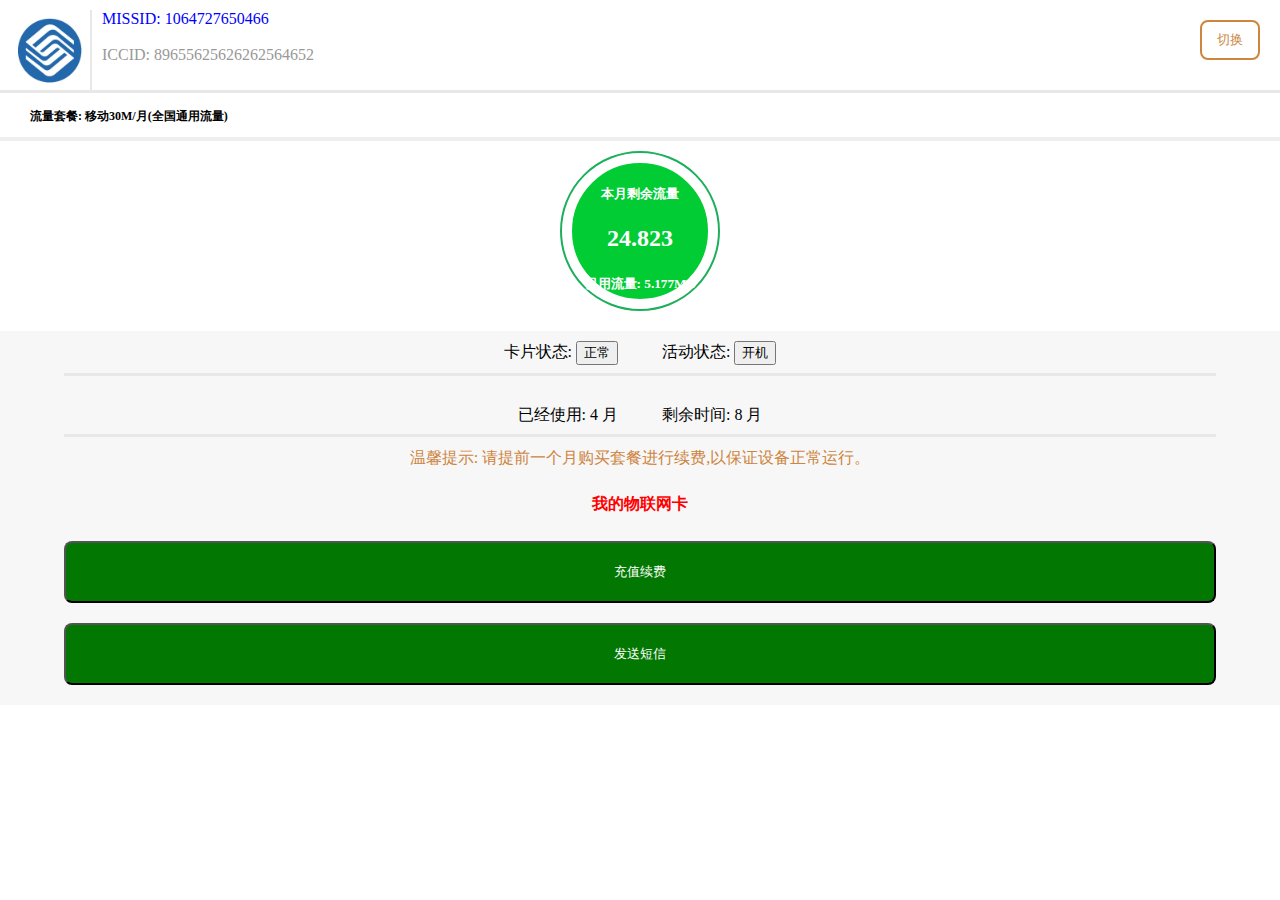
==== card/index.html @ 6b2dac19 "card" ====
<!DOCTYPE html>
<html>

<head>
    <meta charset="utf-8" />
    <meta http-equiv="X-UA-Compatible" content="IE=edge">
    <title>Page Title</title>
    <meta name="viewport" content="width=device-width, initial-scale=1">
    <link rel="stylesheet" type="text/css" media="screen" href="main.css" />
    <script src="main.js"></script>
    <style lang="css">
        body {
            margin: 0 auto;
        }

        div.data_package_card {
            margin-left: 10px;
            margin-top: 10px;
        }

        div.card_info {
            margin-left: 10px;
            float: left;
        }

        img.company-logo {
            float: left;
            height: 80px;
            width: 80px;
        }

        div.slicer_line {
            float: left;
            height: 80px;
            width: 2px;
            background-color: rgb(232, 232, 232);
        }

        button.switch_card {
            margin-top: 10px;
            float: right;
            width: 60px;
            height: 40px;
            border-radius: 8px;
            margin-right: 20px;
            background-color: #fff;
            border: 2px solid peru;
            color: peru;
        }

        div.data_package_size {
            clear: both;
        }

        div.data_package_size hr {
            width: 100%;
            height: 3px;
            border: none;
            border-top: 3px solid rgb(232, 232, 232);
        }

         div.data_package_size h3 {
             margin-left: 30px;
             font-size: 12px;
         }

        .data_packag_bg {
            width: 100%;
            height: 4px;
            background-color: #eee;
        }


        .data_package_circle {
            position: relative;
            box-sizing: border-box;
            margin-top: 10px;
            height: 160px;
        }

        .data_package_big {
            width: 160px;
            height: 160px;
            border: 2px solid rgb(29, 175, 92);
            border-radius: 50%;
            position: absolute;
            margin: auto;
            left: 0;
            top: 0;
            right: 0;
            bottom: 0;
            box-sizing: border-box;
        }

        .data_package_small {
            width: 140px;
            height: 140px;
            border: 2px solid #fff;
            border-radius: 50%;
            position: absolute;
            margin: auto;
            left: 0;
            top: 0;
            right: 0;
            bottom: 0;
            box-sizing: border-box;
            background-color: rgb(1, 204, 52);
            text-align: center;
        }

        h2,
        h5 {
            color: #fff;
        }

        .data_package_status {
            margin-top: 20px;
            padding-top: 10px;
            text-align: center;
            background-color: rgb(247, 247, 247);
        }

        hr {
            width: 90%;
            height: 3px;
            border: none;
            border-top: 3px solid rgb(232, 232, 232);
        }

        .data_package_hint p {
            margin: 0 10%;
            color: peru;
        }

        button.user_action_btn {
            width: 90%;
            padding: 20px;
            color: #fff;
            background-color: rgb(2, 119, 1);
            border-radius: 8px;
            margin-bottom: 20px;
        }
    </style>
</head>

<body>
    <section role="data_package_card">
        <div class="data_package_card">
            <img class="company-logo" src="timg.jpeg" alt="">
            <div class="slicer_line"></div>
            <div class="card_info">
                <span style="color: blue">MISSID: 1064727650466</span>
                <br>
                <br>
                <span style="color: #999">ICCID: 89655625626262564652</span>
                <br>
            </div>

            <div class="switch_card">
                <button class="switch_card">
                        切换
                </button>
            </div>
        </div>
    </section>

    <section role="data_package">

        <div class="data_package_size">
            <hr>
            <h3>流量套餐: 移动30M/月(全国通用流量)</h3>
            <div class=data_packag_bg>
            </div>
        </div>
    </section>
    <section role="data_package_chart">
        <div class="data_package_circle">
            <div class="data_package_big"></div>
            <div class="data_package_small">
                <h5>本月剩余流量</h5>
                <h2>24.823</h2>
                <h5>已用流量: 5.177MB</h5>
                <h5>短信使用 0 条</h5>
            </div>
        </div>
    </section>

    <section role="data_package_status">
        <div class="data_package_status">
            <div class="data_package_status1">
                <span>卡片状态:
                    <button>正常</button>
                </span>
                &nbsp; &nbsp; &nbsp; &nbsp; &nbsp;
                <span>活动状态:
                    <button>开机</button>
                </span>
                <hr>
            </div>

            <br>
            <div class="data_package_status2">
                <span>已经使用: 4 月</span>
                &nbsp; &nbsp; &nbsp; &nbsp; &nbsp;
                <span>剩余时间: 8 月</span>
                <hr>
            </div>

            <div class="data_package_hint">
                <p>
                    温馨提示: 请提前一个月购买套餐进行续费,以保证设备正常运行。
                </p>
            </div>
            <div class="data_package_username">
                <h4 style="color: red; padding: 4px 0;">我的物联网卡</h4>
            </div>

            <div class="data_package_renew">
                <button class="user_action_btn">充值续费</button>
            </div>

            <div class="data_package_sendmsg">
                <button class="user_action_btn">发送短信</button>
            </div>
        </div>
    </section>

    <javascript>

    </javascript>
</body>

</html>
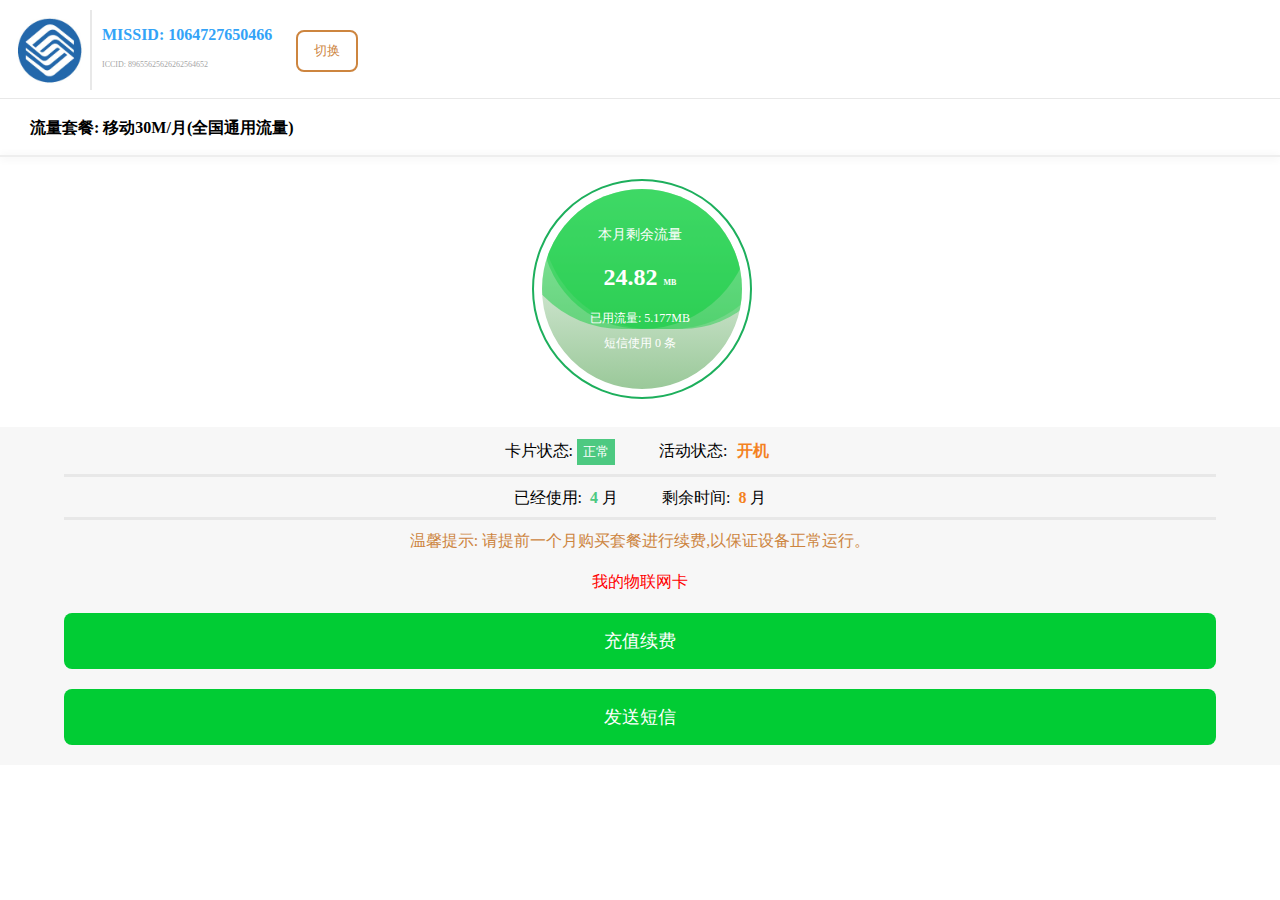
==== commit d76aecf4: "finish" ====
--- a/card/index.html
+++ b/card/index.html
@@ -11,22 +11,40 @@
     <style lang="css">
         body {
             margin: 0 auto;
-        }
-
-        div.data_package_card {
+            width: 100%;
+            height: 100%;
+        }
+
+        div.data_package_header {
+            height: 80px;
             margin-left: 10px;
             margin-top: 10px;
         }
 
-        div.card_info {
-            margin-left: 10px;
-            float: left;
-        }
-
-        img.company-logo {
+        img.company_logo {
             float: left;
             height: 80px;
             width: 80px;
+        }
+
+        p.card_info {
+            float: left;
+            margin-left: 10px;
+        }
+
+        span.missid {
+            float: left;
+            font-size: 16px;
+            font-weight: 700;
+            color: #33a3f7;
+        }
+
+        span.iccid {
+            margin-top: 16px;
+            float: left;
+            font-size: 8px;
+            font-weight: 200;
+            color: #a6a6a6;
         }
 
         div.slicer_line {
@@ -37,37 +55,39 @@
         }
 
         button.switch_card {
-            margin-top: 10px;
-            float: right;
-            width: 60px;
-            height: 40px;
+            float: none;
+            padding: 10px 16px;
+            font-size: 13px;
+            margin-top: 20px;
+            margin-left: 24px;
             border-radius: 8px;
-            margin-right: 20px;
             background-color: #fff;
             border: 2px solid peru;
             color: peru;
         }
 
-        div.data_package_size {
+        div.data_package_total {
             clear: both;
         }
 
-        div.data_package_size hr {
+        p.data_package_month {
+            margin-left: 30px;
+            font-size: 16px;
+            font-weight: 700;
+        }
+
+        hr.header_line {
             width: 100%;
             height: 3px;
             border: none;
-            border-top: 3px solid rgb(232, 232, 232);
-        }
-
-         div.data_package_size h3 {
-             margin-left: 30px;
-             font-size: 12px;
-         }
-
-        .data_packag_bg {
+            border-top: 1px solid rgb(232, 232, 232);
+        }
+
+        .data_packag_line {
             width: 100%;
-            height: 4px;
+            height: 2px;
             background-color: #eee;
+            box-shadow: 0 1px 8px #e1e1e1;
         }
 
 
@@ -75,13 +95,26 @@
             position: relative;
             box-sizing: border-box;
             margin-top: 10px;
-            height: 160px;
+            height: 240px;
         }
 
         .data_package_big {
-            width: 160px;
-            height: 160px;
+            width: 220px;
+            height: 220px;
             border: 2px solid rgb(29, 175, 92);
+            border-radius: 50%;
+            position: absolute;
+            margin: auto;
+            left: 4px;
+            top: 4px;
+            right: 0;
+            bottom: 0;
+            box-sizing: border-box;
+        }
+
+        .data_package_small {
+            width: 200px;
+            height: 200px;
             border-radius: 50%;
             position: absolute;
             margin: auto;
@@ -89,28 +122,99 @@
             top: 0;
             right: 0;
             bottom: 0;
-            box-sizing: border-box;
-        }
-
-        .data_package_small {
-            width: 140px;
-            height: 140px;
+            text-align: center;
+        }
+
+        #container {
+            width: 200px;
+            height: 200px;
+            margin: 0 auto;
+            margin-bottom: -700px;
+            border-radius: 50%;
             border: 2px solid #fff;
-            border-radius: 50%;
+            overflow: hidden;
+            position: relative;
+            background: linear-gradient(to bottom, rgba(255, 255, 255, 1) 0%, rgba(2, 119, 1, .4) 100%);
+            opacity: 1;
+        }
+
+        #wave-one {
+            background-color: #01cc34;
+            width: 240px;
+            height: 240px;
+            border-radius: 110px;
+            position: absolute;
+            left: 50%;
+            margin-left: -130px;
+            top: -100px;
+            opacity: .45;
+            z-index: 10;
+        }
+
+        #wave-two {
+            background-color: #01cc34;
+            width: 240px;
+            height: 240px;
+            border-radius: 100px;
+            position: absolute;
+            left: 50%;
+            margin-left: -100px;
+            top: -100px;
+            opacity: .4;
+            z-index: 10;
+        }
+
+        #wave-three {
+            background-color: #01cc34;
+            width: 240px;
+            height: 240px;
+            border-radius: 110px;
+            position: absolute;
+            left: 50%;
+            margin-left: -100px;
+            top: -100px;
+            opacity: .25;
+            z-index: 10;
+        }
+
+        .wave {
+            transition: top 2s;
+            -moz-transition: top 2s;
+            -webkit-transition: top 2s;
+            -o-transition: top 2s;
+        }
+
+        .data_package_info {
             position: absolute;
             margin: auto;
             left: 0;
             top: 0;
             right: 0;
             bottom: 0;
-            box-sizing: border-box;
-            background-color: rgb(1, 204, 52);
             text-align: center;
-        }
-
-        h2,
-        h5 {
+            z-index: 100;
             color: #fff;
+        }
+
+        .data_package_info h4 {
+            padding-top: 40px;
+            font-size: 14px;
+            font-weight: 400;
+        }
+
+        .data_package_info h2 span {
+            font-size: 8px;
+        }
+
+        .data_package_info p {
+            margin-top: 10px;
+            font-size: 12px;
+            font-weight: 200;
+        }
+
+        .data_package_info p:last-child {
+            padding-bottom: 50px;
+            margin-top: -4px;
         }
 
         .data_package_status {
@@ -120,7 +224,33 @@
             background-color: rgb(247, 247, 247);
         }
 
-        hr {
+        button.card_status {
+            background-color: #4dc981;
+            border: none;
+            padding: 4px 6px;
+            color: #fff;
+        }
+
+        button.card_active {
+            background-color: transparent;
+            border: none;
+            padding: 4px 6px;
+            font-size: 16px;
+            font-weight: 600;
+            color: #f4821f;
+        }
+
+        strong.card_used {
+            font-size: 16px;
+            color: #4dc981;
+        }
+
+        strong.card_surplus {
+            font-size: 16px;
+            color: #f4821f;
+        }
+
+        hr.status_line {
             width: 90%;
             height: 3px;
             border: none;
@@ -134,9 +264,12 @@
 
         button.user_action_btn {
             width: 90%;
-            padding: 20px;
+            padding: 16px;
             color: #fff;
-            background-color: rgb(2, 119, 1);
+            font-size: 18px;
+            font-weight: 200;
+            background-color: #01cc34;
+            border: none;
             border-radius: 8px;
             margin-bottom: 20px;
         }
@@ -144,32 +277,26 @@
 </head>
 
 <body>
-    <section role="data_package_card">
-        <div class="data_package_card">
-            <img class="company-logo" src="timg.jpeg" alt="">
+    <section role="data_package_header">
+        <div class="data_package_header">
+            <img class="company_logo" src="timg.jpeg" alt="">
             <div class="slicer_line"></div>
-            <div class="card_info">
-                <span style="color: blue">MISSID: 1064727650466</span>
+            <p class="card_info">
+                <span class="missid">MISSID: 1064727650466</span>
                 <br>
-                <br>
-                <span style="color: #999">ICCID: 89655625626262564652</span>
-                <br>
-            </div>
-
-            <div class="switch_card">
-                <button class="switch_card">
-                        切换
-                </button>
-            </div>
+                <span class="iccid">ICCID: 89655625626262564652</span>
+            </p>
+            <button class="switch_card">
+                切换
+            </button>
         </div>
     </section>
 
-    <section role="data_package">
-
-        <div class="data_package_size">
-            <hr>
-            <h3>流量套餐: 移动30M/月(全国通用流量)</h3>
-            <div class=data_packag_bg>
+    <section role="data_package_total">
+        <div class="data_package_total">
+            <hr class="header_line">
+            <p class="data_package_month">流量套餐: 移动30M/月(全国通用流量)</p>
+            <div class=data_packag_line>
             </div>
         </div>
     </section>
@@ -177,10 +304,19 @@
         <div class="data_package_circle">
             <div class="data_package_big"></div>
             <div class="data_package_small">
-                <h5>本月剩余流量</h5>
-                <h2>24.823</h2>
-                <h5>已用流量: 5.177MB</h5>
-                <h5>短信使用 0 条</h5>
+                <div id="container">
+                    <div id="wave-one" class="wave"></div>
+                    <div id="wave-two" class="wave"></div>
+                    <div id="wave-three" class="wave"></div>
+                </div>
+            </div>
+            <div class="data_package_info">
+                <h4>本月剩余流量</h4>
+                <h2>24.82
+                    <span>MB</span>
+                </h2>
+                <p>已用流量: 5.177MB</p>
+                <p>短信使用 0 条</p>
             </div>
         </div>
     </section>
@@ -189,21 +325,22 @@
         <div class="data_package_status">
             <div class="data_package_status1">
                 <span>卡片状态:
-                    <button>正常</button>
+                    <button class="card_status" disabled="disabled">正常</button>
                 </span>
                 &nbsp; &nbsp; &nbsp; &nbsp; &nbsp;
                 <span>活动状态:
-                    <button>开机</button>
+                    <button class="card_active">开机</button>
                 </span>
-                <hr>
-            </div>
-
-            <br>
+                <hr class="status_line">
+            </div>
+
             <div class="data_package_status2">
-                <span>已经使用: 4 月</span>
+                <span class="card_used">已经使用:&nbsp;
+                    <strong class="card_used">4</strong>&nbsp;月</span>
                 &nbsp; &nbsp; &nbsp; &nbsp; &nbsp;
-                <span>剩余时间: 8 月</span>
-                <hr>
+                <span class="card_surplus">剩余时间:&nbsp;
+                    <strong class="card_surplus">8</strong>&nbsp;月</span>
+                <hr class="status_line">
             </div>
 
             <div class="data_package_hint">
@@ -212,22 +349,40 @@
                 </p>
             </div>
             <div class="data_package_username">
-                <h4 style="color: red; padding: 4px 0;">我的物联网卡</h4>
+                <p style="color: red; padding: 4px 0;">我的物联网卡</p>
             </div>
 
             <div class="data_package_renew">
-                <button class="user_action_btn">充值续费</button>
-            </div>
-
+                <button class="user_action_btn btn recharge">充值续费</button>
+            </div>
             <div class="data_package_sendmsg">
-                <button class="user_action_btn">发送短信</button>
+                <button class="user_action_btn btn recharge">发送短信</button>
             </div>
         </div>
     </section>
 
-    <javascript>
-
-    </javascript>
+    <script src='http://www.5iweb.com.cn/statics/js/jquery.1.7.1.min.js'></script>
+    <script>
+        var waveOneinc = 0;
+        var waveTwoinc = 25;
+        var waveThreeinc = 35;
+        setInterval(function () {
+            $('#wave-one').css('transform', 'rotate(' + waveOneinc + 'deg)');
+            waveOneinc += 1.15;
+            waveTwoinc += 1.25;
+            waveThreeinc += 1.35;
+            $('#wave-two').css('transform', 'rotate(' + waveTwoinc + 'deg)');
+            $('#wave-three').css('transform', 'rotate(-' + waveThreeinc + 'deg)');
+        }, 20);
+
+
+        $(".switch_card").click(function () {
+            var test = -200 //40 - 240
+            $('#wave-one').css('top', test + 'px');
+            $('#wave-two').css('top', test + 'px');
+            $('#wave-three').css('top', test + 'px');
+        })
+    </script>
 </body>
 
 </html>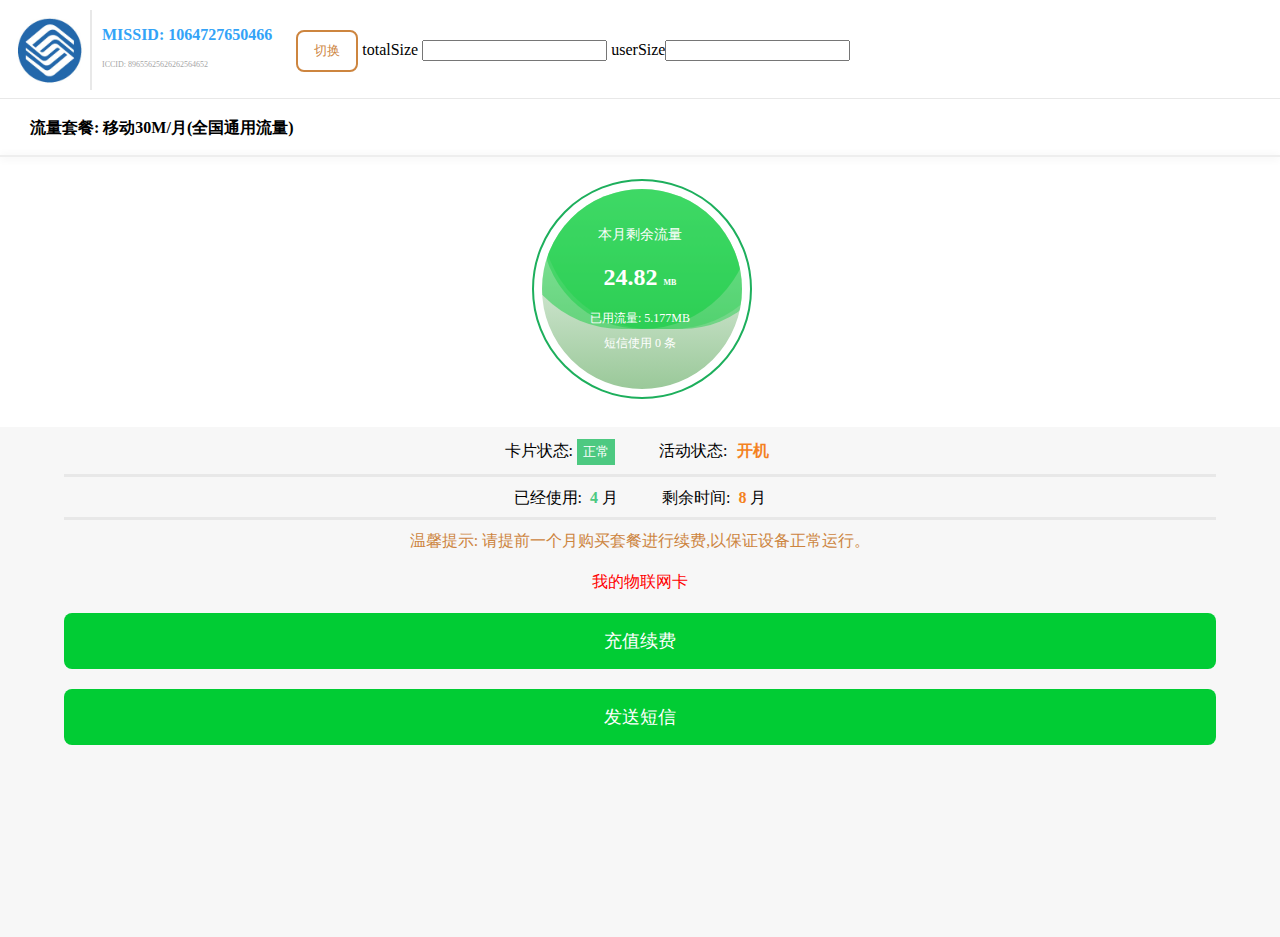
==== commit cd54ebaa: "ratio" ====
--- a/card/index.html
+++ b/card/index.html
@@ -222,6 +222,8 @@
             padding-top: 10px;
             text-align: center;
             background-color: rgb(247, 247, 247);
+            min-height: 500px;
+            width: 100%;
         }
 
         button.card_status {
@@ -289,6 +291,8 @@
             <button class="switch_card">
                 切换
             </button>
+            totalSize <input type="text" id="totalSize">
+            userSize<input type="text" id="userSize">
         </div>
     </section>
 
@@ -377,7 +381,17 @@
 
 
         $(".switch_card").click(function () {
-            var test = -200 //40 - 240
+            var totalSize = parseFloat($("#totalSize").val());
+            var userSize = parseFloat($("#userSize").val());
+            var ratio = parseFloat((userSize/totalSize).toFixed(2));
+            var testRatio = 0;
+            if(ratio >= 1.00) {
+                testRatio = 2;      //加大比例系数
+            }else {
+                testRatio = ratio;  //不做处理
+            }
+            console.log(totalSize);
+            var test = -(40 + 200 * testRatio)// -240 //40 - 240 
             $('#wave-one').css('top', test + 'px');
             $('#wave-two').css('top', test + 'px');
             $('#wave-three').css('top', test + 'px');
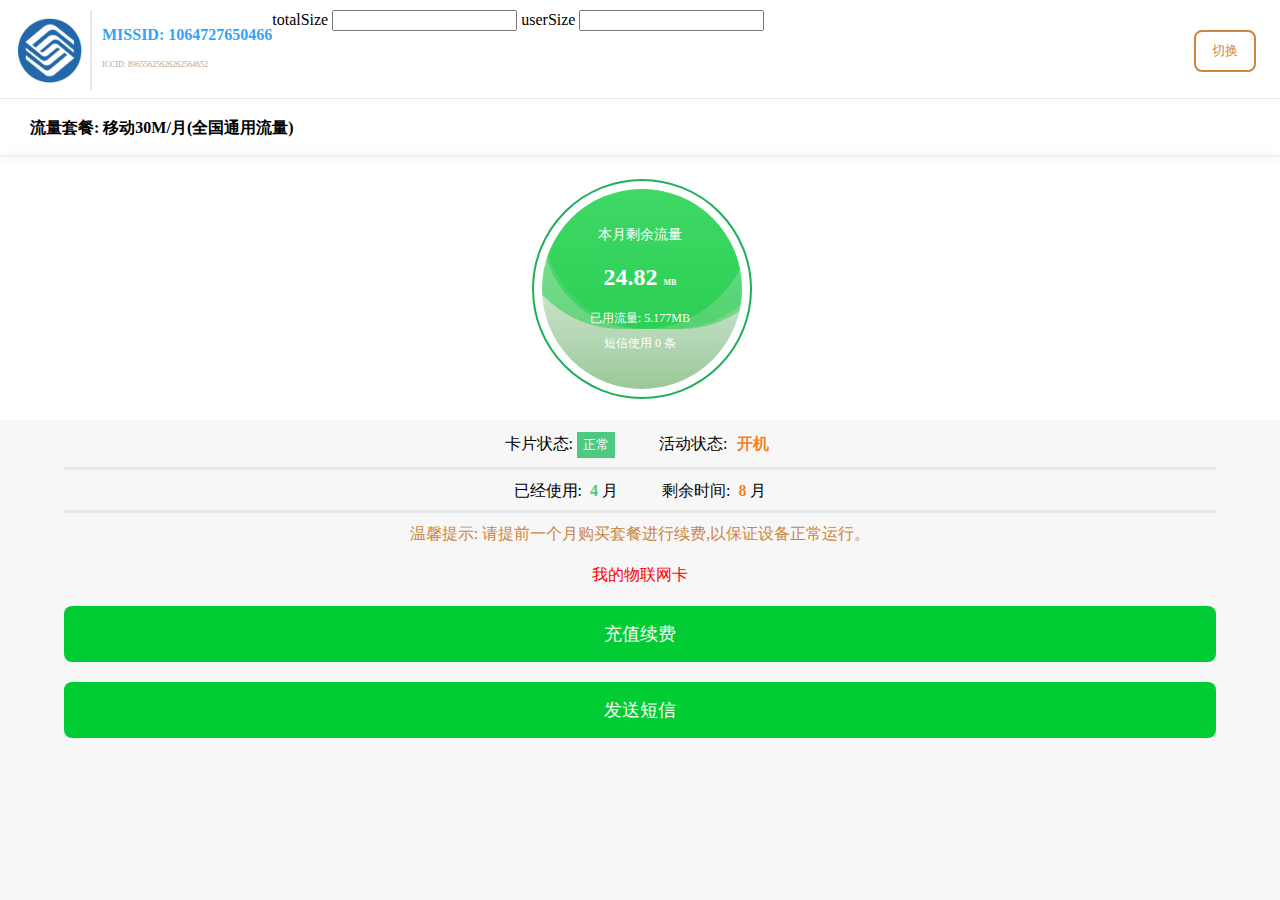
==== commit 0dfa6a1e: "finish" ====
--- a/card/index.html
+++ b/card/index.html
@@ -9,10 +9,9 @@
     <link rel="stylesheet" type="text/css" media="screen" href="main.css" />
     <script src="main.js"></script>
     <style lang="css">
+
         body {
             margin: 0 auto;
-            width: 100%;
-            height: 100%;
         }
 
         div.data_package_header {
@@ -55,11 +54,11 @@
         }
 
         button.switch_card {
-            float: none;
+            float: right;
             padding: 10px 16px;
             font-size: 13px;
             margin-top: 20px;
-            margin-left: 24px;
+            margin-right: 24px;
             border-radius: 8px;
             background-color: #fff;
             border: 2px solid peru;
@@ -217,13 +216,16 @@
             margin-top: -4px;
         }
 
-        .data_package_status {
+        div.data_package_status {
             margin-top: 20px;
             padding-top: 10px;
             text-align: center;
             background-color: rgb(247, 247, 247);
-            min-height: 500px;
             width: 100%;
+            position: absolute; 
+            top: 400px; 
+            bottom: 0px;
+            left: 0px;
         }
 
         button.card_status {
@@ -291,8 +293,9 @@
             <button class="switch_card">
                 切换
             </button>
-            totalSize <input type="text" id="totalSize">
-            userSize<input type="text" id="userSize">
+            totalSize
+            <input type="text" id="totalSize"> userSize
+            <input type="text" id="userSize">
         </div>
     </section>
 
@@ -361,6 +364,8 @@
             </div>
             <div class="data_package_sendmsg">
                 <button class="user_action_btn btn recharge">发送短信</button>
+            </div>
+            <div class="fillPage">
             </div>
         </div>
     </section>
@@ -379,19 +384,21 @@
             $('#wave-three').css('transform', 'rotate(-' + waveThreeinc + 'deg)');
         }, 20);
 
-
         $(".switch_card").click(function () {
             var totalSize = parseFloat($("#totalSize").val());
             var userSize = parseFloat($("#userSize").val());
-            var ratio = parseFloat((userSize/totalSize).toFixed(2));
+            var ratio = parseFloat((userSize / totalSize).toFixed(2));
+
             var testRatio = 0;
-            if(ratio >= 1.00) {
-                testRatio = 2;      //加大比例系数
-            }else {
-                testRatio = ratio;  //不做处理
+            if (ratio >= 1.00) {
+                testRatio = 2; //加大比例系数
+            } else if (ratio <= 0.1) {
+                testRatio = ratio + 0.02; //加大比例系数
+            } else {
+                testRatio = ratio - 0.07; //降低比例系数
             }
             console.log(totalSize);
-            var test = -(40 + 200 * testRatio)// -240 //40 - 240 
+            var test = -(40 + 200 * testRatio) // -240 //40 - 240 
             $('#wave-one').css('top', test + 'px');
             $('#wave-two').css('top', test + 'px');
             $('#wave-three').css('top', test + 'px');
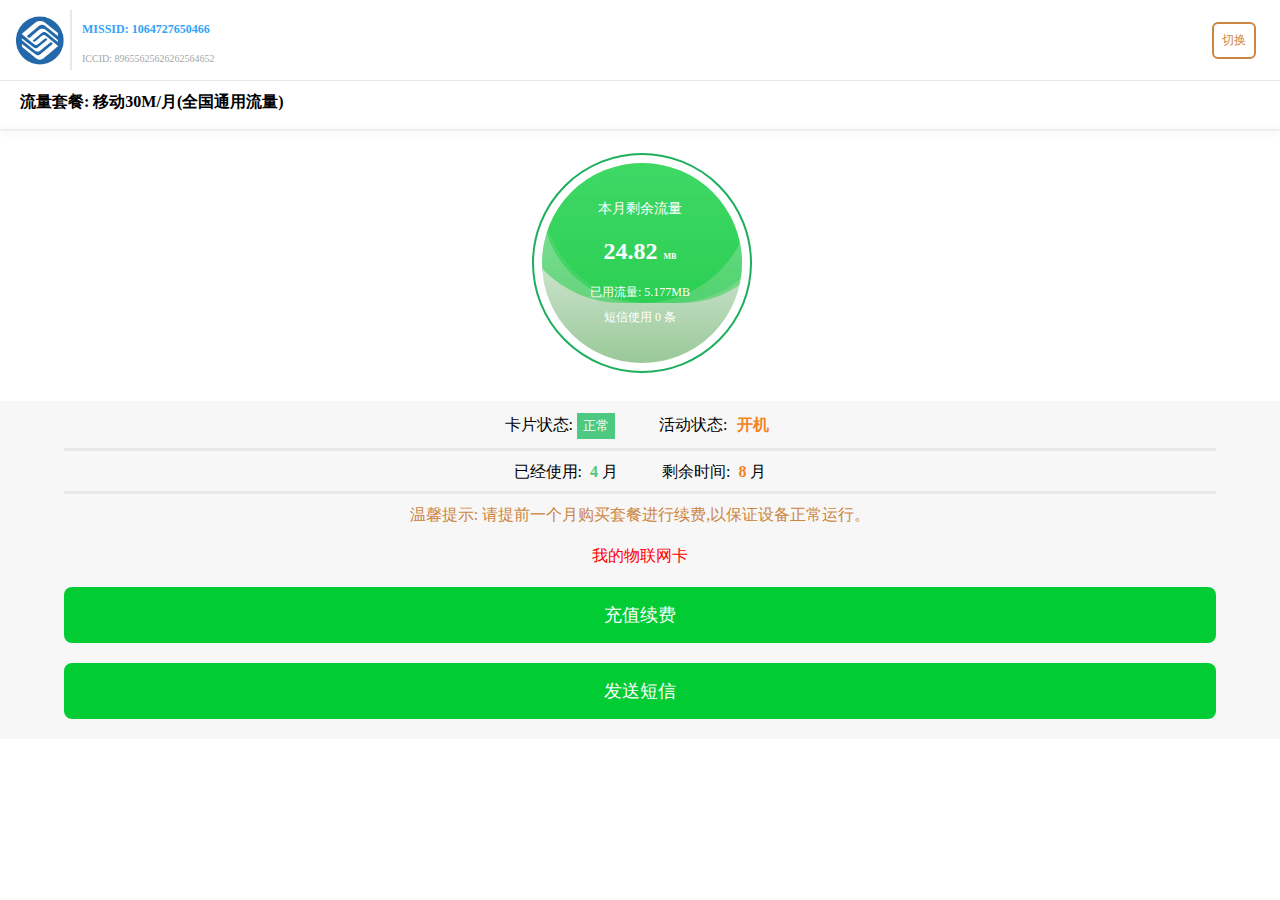
==== commit 7af4deed: "手机屏适配" ====
--- a/card/index.html
+++ b/card/index.html
@@ -4,62 +4,60 @@
 <head>
     <meta charset="utf-8" />
     <meta http-equiv="X-UA-Compatible" content="IE=edge">
-    <title>Page Title</title>
+    <title>互联网卡信息</title>
     <meta name="viewport" content="width=device-width, initial-scale=1">
     <link rel="stylesheet" type="text/css" media="screen" href="main.css" />
     <script src="main.js"></script>
     <style lang="css">
-
         body {
             margin: 0 auto;
         }
 
         div.data_package_header {
-            height: 80px;
+            height: 60px;
             margin-left: 10px;
             margin-top: 10px;
+            margin-bottom: 10px;
         }
 
         img.company_logo {
             float: left;
-            height: 80px;
-            width: 80px;
-        }
-
-        p.card_info {
+            height: 60px;
+            width: 60px;
+        }
+
+        div.card_info {
             float: left;
             margin-left: 10px;
         }
 
-        span.missid {
-            float: left;
-            font-size: 16px;
+        p.missid {
+            font-size: 12px;
             font-weight: 700;
             color: #33a3f7;
         }
 
-        span.iccid {
+        p.iccid {
             margin-top: 16px;
-            float: left;
-            font-size: 8px;
+            font-size: 10px;
             font-weight: 200;
             color: #a6a6a6;
         }
 
         div.slicer_line {
             float: left;
-            height: 80px;
+            height: 60px;
             width: 2px;
             background-color: rgb(232, 232, 232);
         }
 
         button.switch_card {
             float: right;
-            padding: 10px 16px;
-            font-size: 13px;
-            margin-top: 20px;
+            padding: 8px;
+            font-size: 12px;
+            margin-top: 12px;
             margin-right: 24px;
-            border-radius: 8px;
+            border-radius: 6px;
             background-color: #fff;
             border: 2px solid peru;
             color: peru;
@@ -70,7 +68,8 @@
         }
 
         p.data_package_month {
-            margin-left: 30px;
+            margin-top: 1px;
+            margin-left: 20px;
             font-size: 16px;
             font-weight: 700;
         }
@@ -88,7 +87,6 @@
             background-color: #eee;
             box-shadow: 0 1px 8px #e1e1e1;
         }
-
 
         .data_package_circle {
             position: relative;
@@ -222,10 +220,6 @@
             text-align: center;
             background-color: rgb(247, 247, 247);
             width: 100%;
-            position: absolute; 
-            top: 400px; 
-            bottom: 0px;
-            left: 0px;
         }
 
         button.card_status {
@@ -285,17 +279,13 @@
         <div class="data_package_header">
             <img class="company_logo" src="timg.jpeg" alt="">
             <div class="slicer_line"></div>
-            <p class="card_info">
-                <span class="missid">MISSID: 1064727650466</span>
-                <br>
-                <span class="iccid">ICCID: 89655625626262564652</span>
-            </p>
+            <div class="card_info">
+                <p class="missid">MISSID: 1064727650466</p>
+                <p class="iccid">ICCID: 89655625626262564652</p>
+            </div>
             <button class="switch_card">
                 切换
             </button>
-            totalSize
-            <input type="text" id="totalSize"> userSize
-            <input type="text" id="userSize">
         </div>
     </section>
 
@@ -333,8 +323,7 @@
             <div class="data_package_status1">
                 <span>卡片状态:
                     <button class="card_status" disabled="disabled">正常</button>
-                </span>
-                &nbsp; &nbsp; &nbsp; &nbsp; &nbsp;
+                </span> &nbsp; &nbsp; &nbsp; &nbsp; &nbsp;
                 <span>活动状态:
                     <button class="card_active">开机</button>
                 </span>
@@ -343,8 +332,7 @@
 
             <div class="data_package_status2">
                 <span class="card_used">已经使用:&nbsp;
-                    <strong class="card_used">4</strong>&nbsp;月</span>
-                &nbsp; &nbsp; &nbsp; &nbsp; &nbsp;
+                    <strong class="card_used">4</strong>&nbsp;月</span> &nbsp; &nbsp; &nbsp; &nbsp; &nbsp;
                 <span class="card_surplus">剩余时间:&nbsp;
                     <strong class="card_surplus">8</strong>&nbsp;月</span>
                 <hr class="status_line">
@@ -383,6 +371,7 @@
             $('#wave-two').css('transform', 'rotate(' + waveTwoinc + 'deg)');
             $('#wave-three').css('transform', 'rotate(-' + waveThreeinc + 'deg)');
         }, 20);
+
 
         $(".switch_card").click(function () {
             var totalSize = parseFloat($("#totalSize").val());
